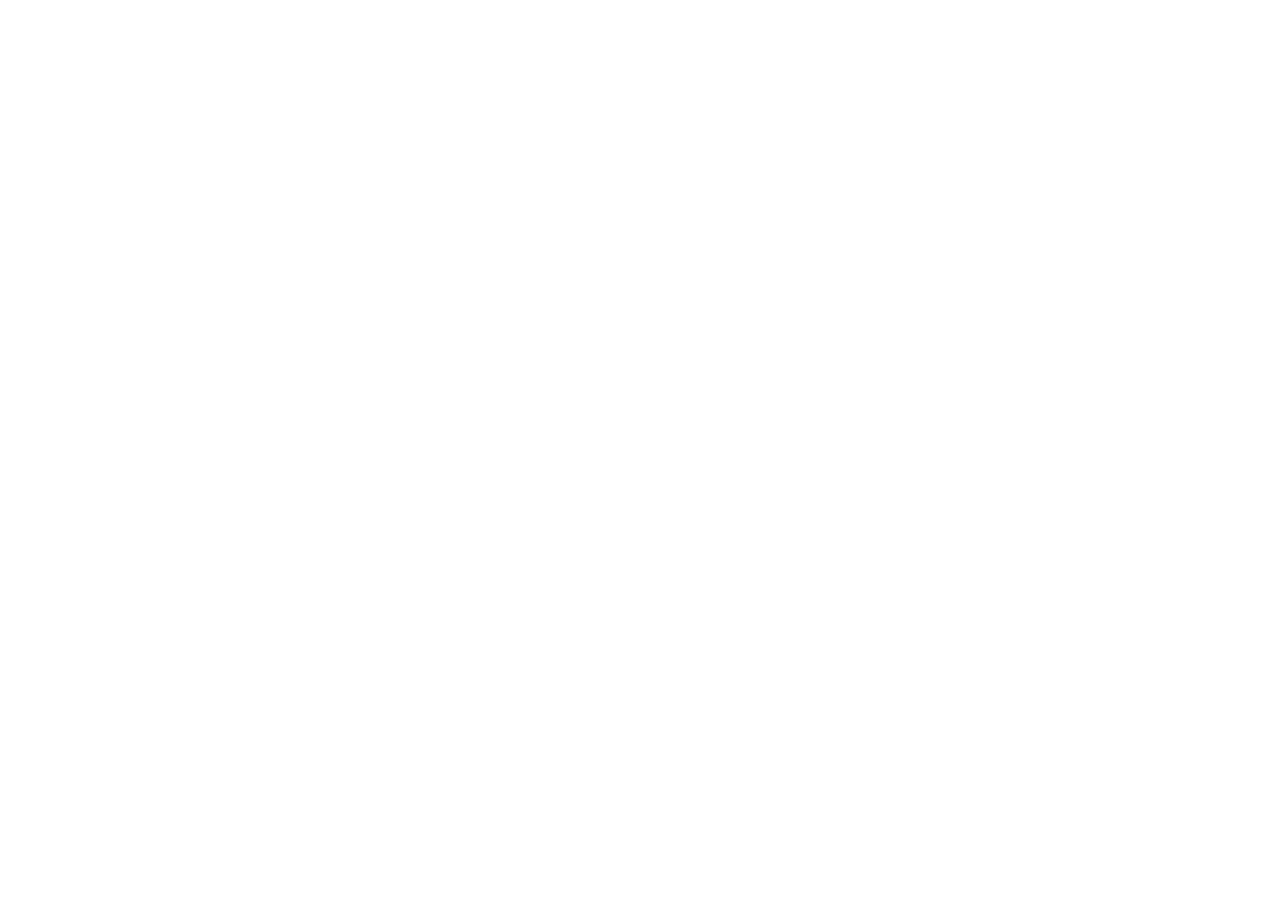
==== index.html @ c0c33c7a "criei a página principal" ====
<!DOCTYPE html>
<html lang="pt-br">
<head>
    <meta charset="UTF-8">
    <meta http-equiv="X-UA-Compatible" content="IE=edge">
    <meta name="viewport" content="width=device-width, initial-scale=1.0">
    <title>Projeto Redes Sociais</title>
    <link rel="shortcut icon" href="favicon.ico" type="image/x-icon">
</head>
<body>
    
</body>
</html>
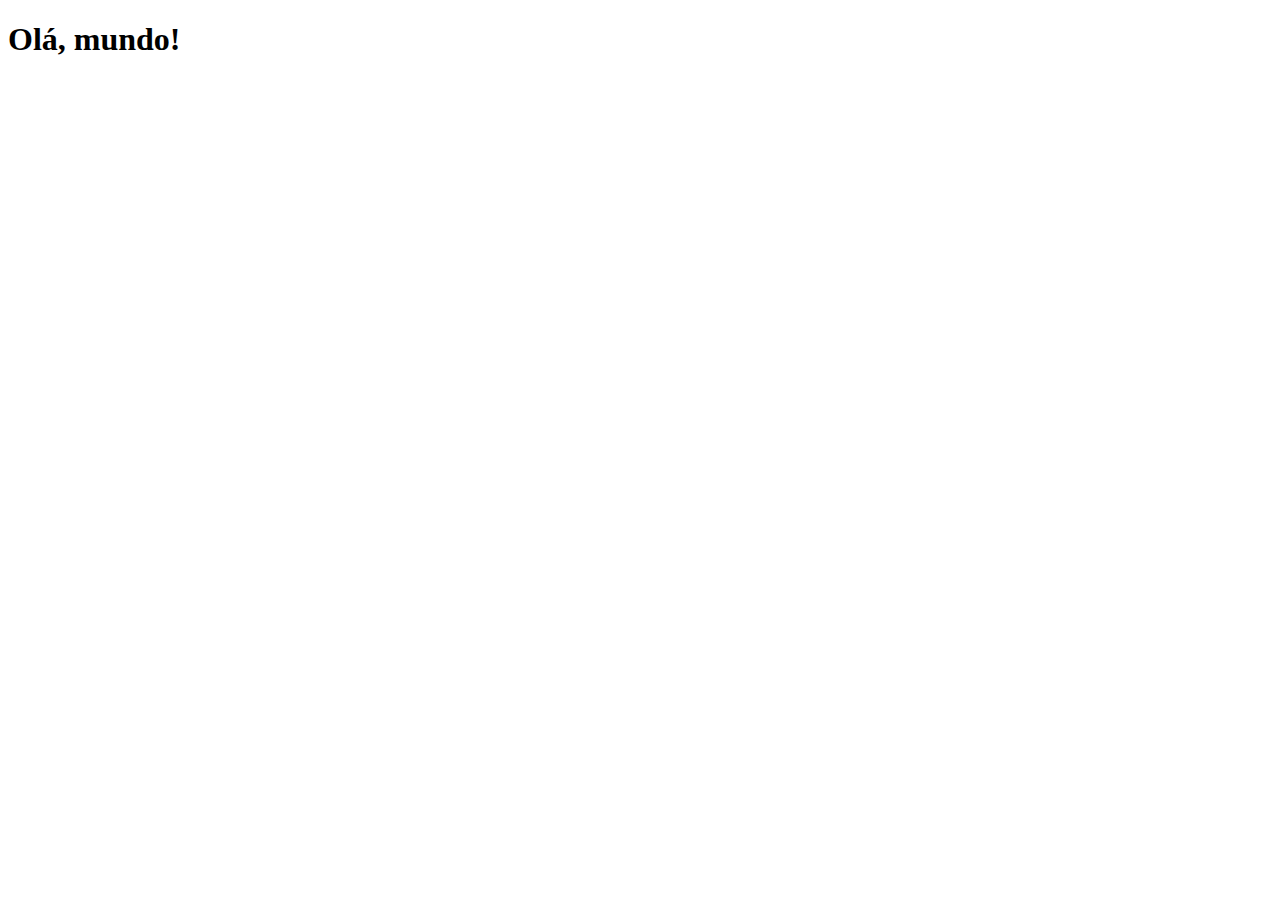
==== commit e0ff1696: "criei a página principal" ====
--- a/index.html
+++ b/index.html
@@ -8,6 +8,6 @@
     <link rel="shortcut icon" href="favicon.ico" type="image/x-icon">
 </head>
 <body>
-    
+    <h1>Olá, mundo!</h1>
 </body>
 </html>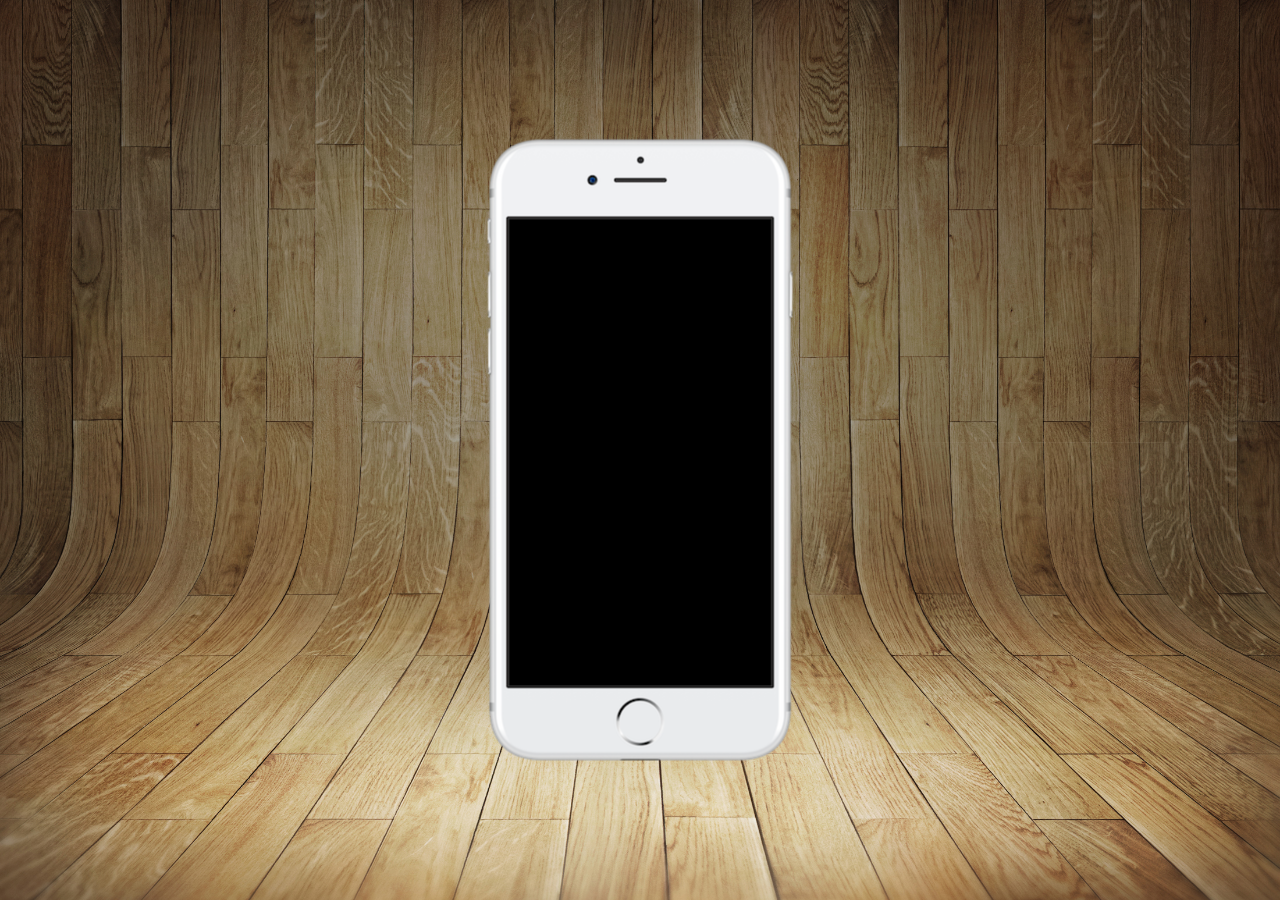
==== commit ff569e88: "criei projeto social" ====
--- a/index.html
+++ b/index.html
@@ -6,8 +6,18 @@
     <meta name="viewport" content="width=device-width, initial-scale=1.0">
     <title>Projeto Redes Sociais</title>
     <link rel="shortcut icon" href="favicon.ico" type="image/x-icon">
+    <link rel="stylesheet" href="estilos/style.css">
+    
 </head>
 <body>
-    <h1>Olá, mundo!</h1>
+    <main>
+        <section id="telefone">
+
+        </section>
+        <section id="redes-sociais">
+
+        </section>
+    </main>
+    
 </body>
 </html>--- a/estilos/style.css
+++ b/estilos/style.css
@@ -0,0 +1,34 @@
+@charset "UTF-8";
+
+* {
+    margin: 0px;
+    padding: 0px;
+    font-family: Arial, Helvetica, sans-serif;
+}
+
+html, body {
+    height: 100vh;
+    width: 100vw;
+    background-color: black;
+}
+body {
+    background: url('../imagens/fundo-madeira.jpg') no-repeat top center;
+    background-size: cover;
+    background-attachment: fixed;
+}
+
+main {
+    position: relative;
+    height: 100vh;
+}
+
+section#telefone {
+    position: absolute;
+    top: 50%;
+    left: 50%;
+    transform: translate(-50%, -50%);
+    height: 627px;
+    width: 311px;
+    background: url('../imagens/frame-iphone.png') no-repeat;
+
+}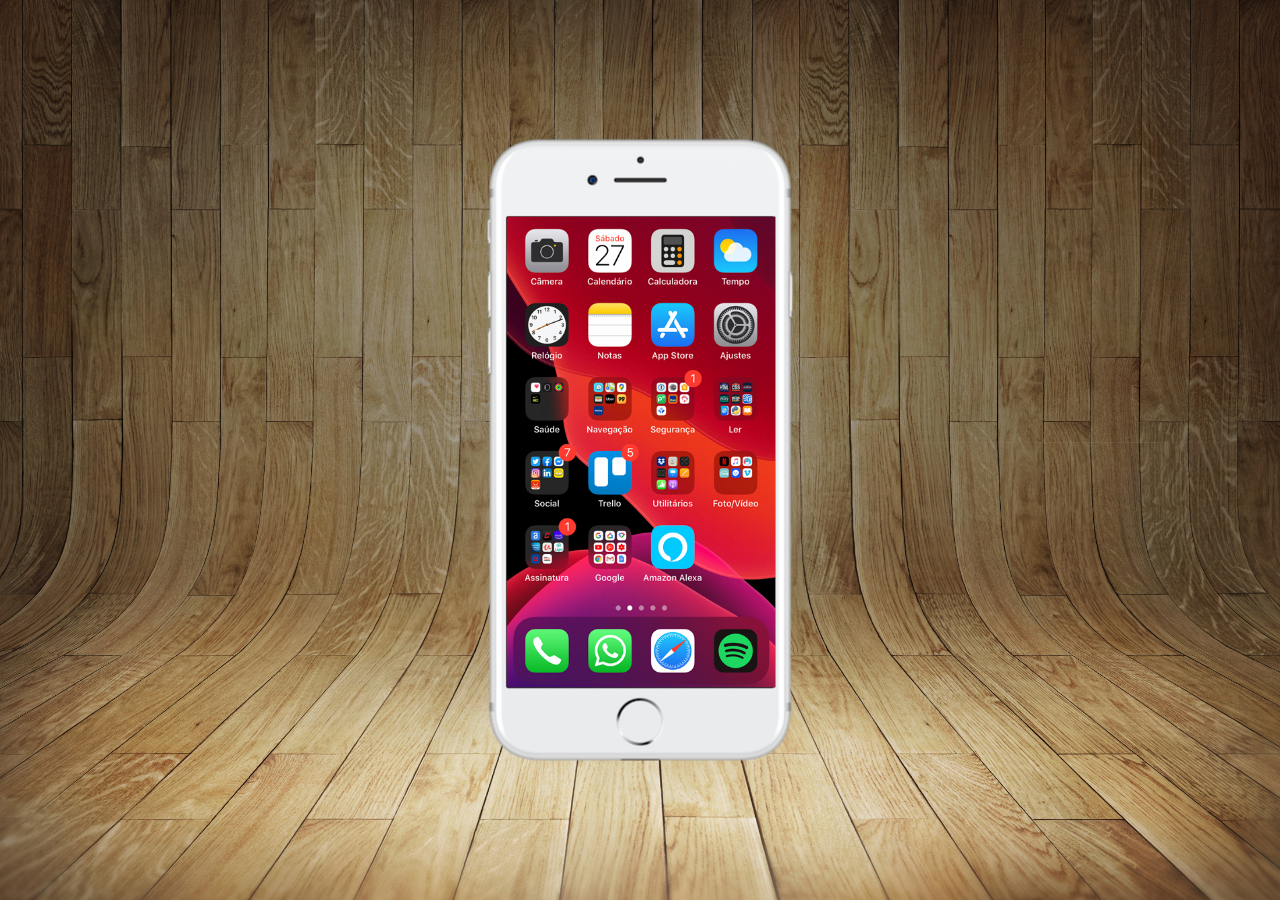
==== commit ff49bbe9: "criei a tela home" ====
--- a/index.html
+++ b/index.html
@@ -12,6 +12,7 @@
 <body>
     <main>
         <section id="telefone">
+            <iframe src="home.html" name="tela" id="tela" frameborder="0"></iframe>
 
         </section>
         <section id="redes-sociais">
--- a/estilos/style.css
+++ b/estilos/style.css
@@ -30,5 +30,12 @@
     height: 627px;
     width: 311px;
     background: url('../imagens/frame-iphone.png') no-repeat;
+}
 
+iframe#tela {
+    position: relative;
+    top: 80px;
+    left: 22px;
+    width: 269px;
+    height: 471px;
 }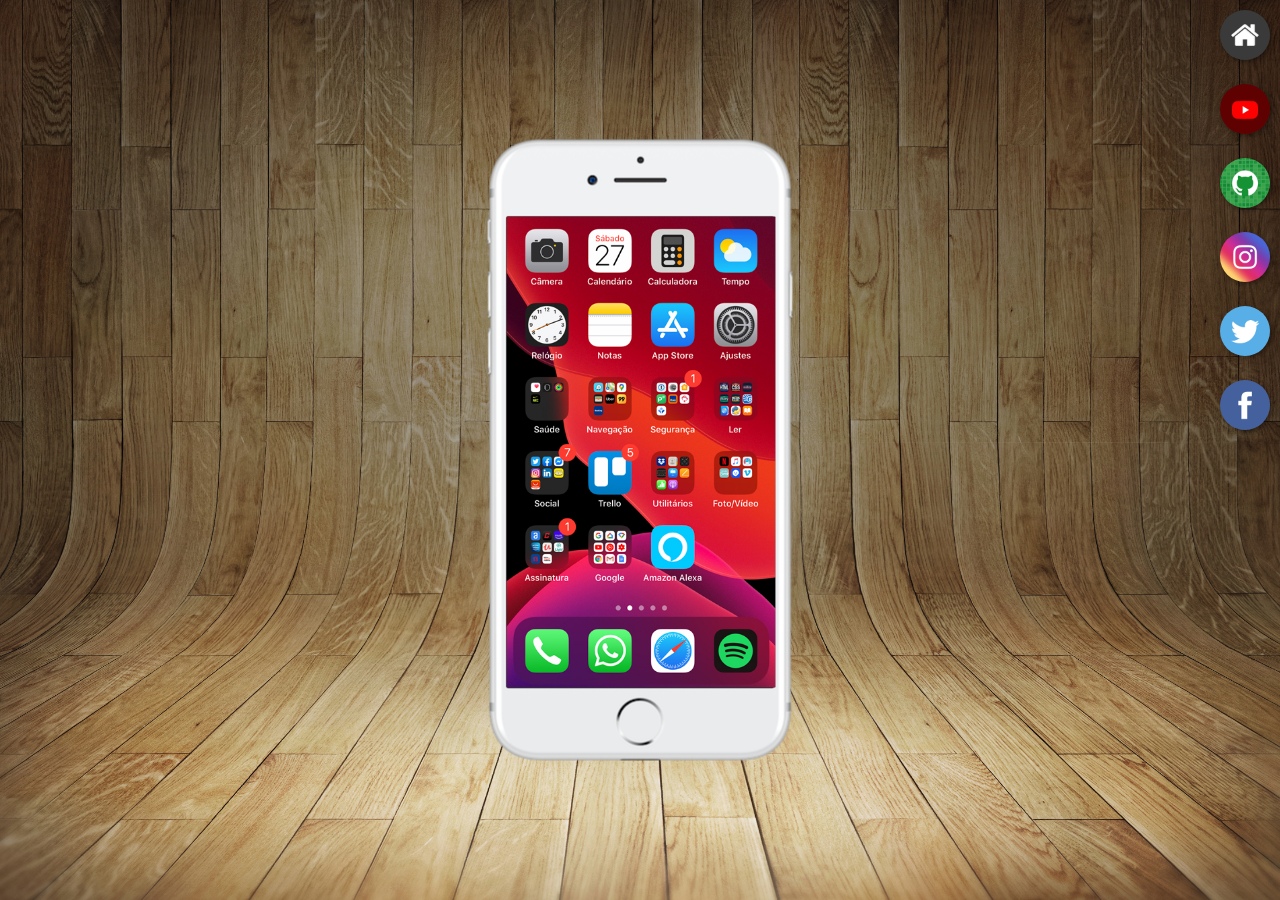
==== commit 2584f32b: "criei botões nas laterais" ====
--- a/index.html
+++ b/index.html
@@ -16,7 +16,13 @@
 
         </section>
         <section id="redes-sociais">
-
+            <a href="#"><img src="imagens/logo-home.jpg" alt=""></a> <br>
+            <a href="#"><img src="imagens/logo-youtube.jpg" alt=""></a> <br>
+            <a href="#" target="tela"><img src="imagens/logo-github.jpg" alt=""></a> <br>
+            <a href="#" target="tela"><img src="imagens/logo-instagram.jpg" alt=""></a> <br>
+            <a href="#" target="tela"><img src="imagens/logo-twitter.jpg" alt=""></a> <br>
+            <a href="#" target="tela"><img src="imagens/logo-facebook.jpg" alt=""></a>
+            
         </section>
     </main>
     
--- a/estilos/style.css
+++ b/estilos/style.css
@@ -38,4 +38,24 @@
     left: 22px;
     width: 269px;
     height: 471px;
+}
+
+section#redes-sociais {
+    text-align: right;
+}
+
+section#redes-sociais img {
+    width: 50px;
+    margin: 10px;
+    border-radius: 50%;
+    box-shadow: 2px 2px 5px rgba(0, 0, 0, 0.404);
+    box-sizing: border-box;
+
+}
+
+section#redes-sociais img:hover {
+    border: 2px solid rgba(255, 255, 255, 0.623);
+    transform: translate(-10px, -10px);
+    box-shadow: 5px 5px 10px rgba(0, 0, 0, 0.623);
+    transition: transform 0.5s, border 1s;
 }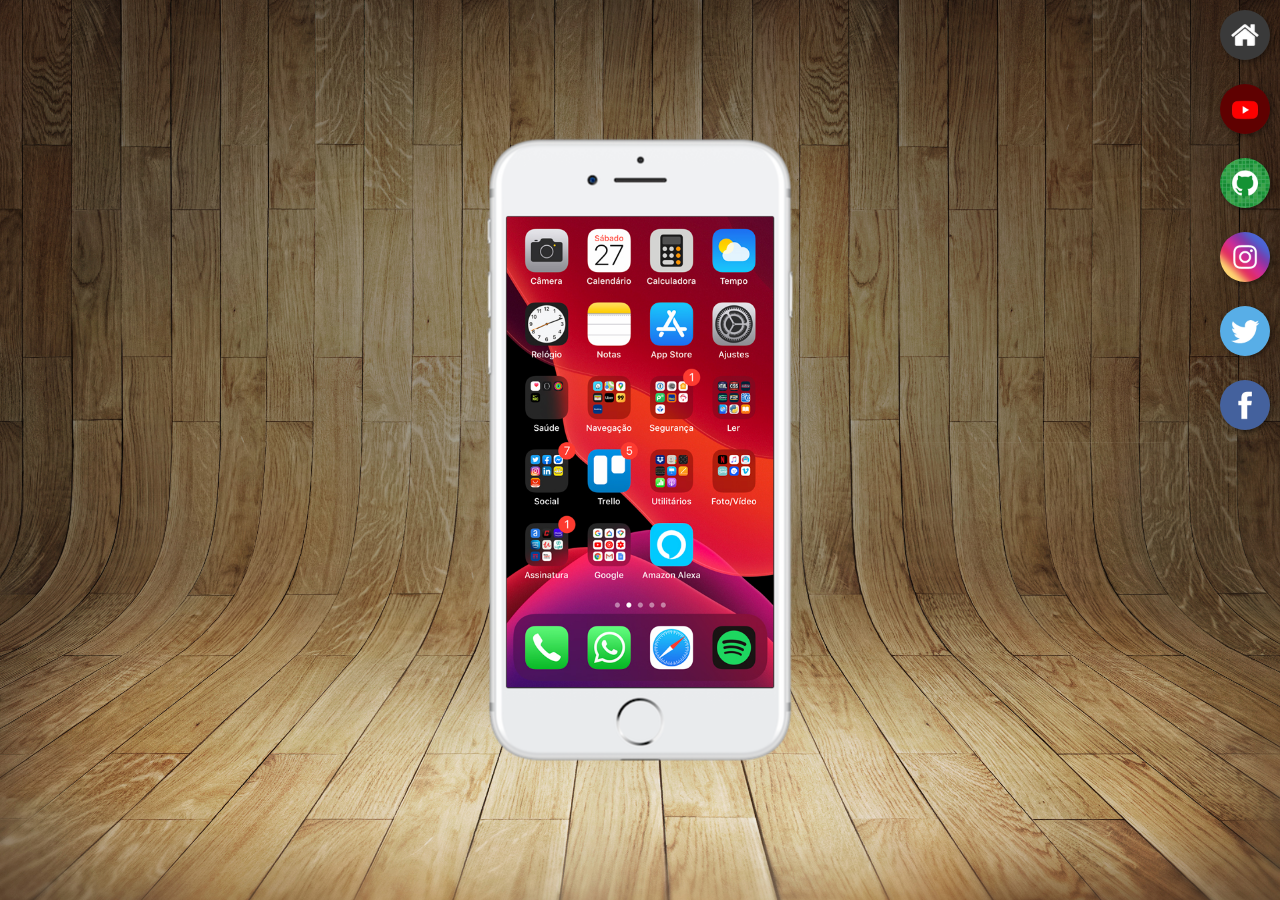
==== commit 15c4d4f0: "criando páginas" ====
--- a/index.html
+++ b/index.html
@@ -16,12 +16,12 @@
 
         </section>
         <section id="redes-sociais">
-            <a href="#"><img src="imagens/logo-home.jpg" alt=""></a> <br>
-            <a href="#"><img src="imagens/logo-youtube.jpg" alt=""></a> <br>
-            <a href="#" target="tela"><img src="imagens/logo-github.jpg" alt=""></a> <br>
-            <a href="#" target="tela"><img src="imagens/logo-instagram.jpg" alt=""></a> <br>
-            <a href="#" target="tela"><img src="imagens/logo-twitter.jpg" alt=""></a> <br>
-            <a href="#" target="tela"><img src="imagens/logo-facebook.jpg" alt=""></a>
+            <a href="home.html"><img src="imagens/logo-home.jpg" alt="home"></a> <br>
+            <a href="youtube.html"><img src="imagens/logo-youtube.jpg" alt="youtube"></a> <br>
+            <a href="#" target="tela"><img src="imagens/logo-github.jpg" alt="github"></a> <br>
+            <a href="#" target="tela"><img src="imagens/logo-instagram.jpg" alt="instagram"></a> <br>
+            <a href="#" target="tela"><img src="imagens/logo-twitter.jpg" alt="twitter"></a> <br>
+            <a href="#" target="tela"><img src="imagens/logo-facebook.jpg" alt="facebook"></a>
             
         </section>
     </main>
--- a/estilos/style.css
+++ b/estilos/style.css
@@ -36,7 +36,7 @@
     position: relative;
     top: 80px;
     left: 22px;
-    width: 269px;
+    width: 267px;
     height: 471px;
 }
 
@@ -55,7 +55,7 @@
 
 section#redes-sociais img:hover {
     border: 2px solid rgba(255, 255, 255, 0.623);
-    transform: translate(-10px, -10px);
+    transform: translate(-3px, -3px);
     box-shadow: 5px 5px 10px rgba(0, 0, 0, 0.623);
     transition: transform 0.5s, border 1s;
 }